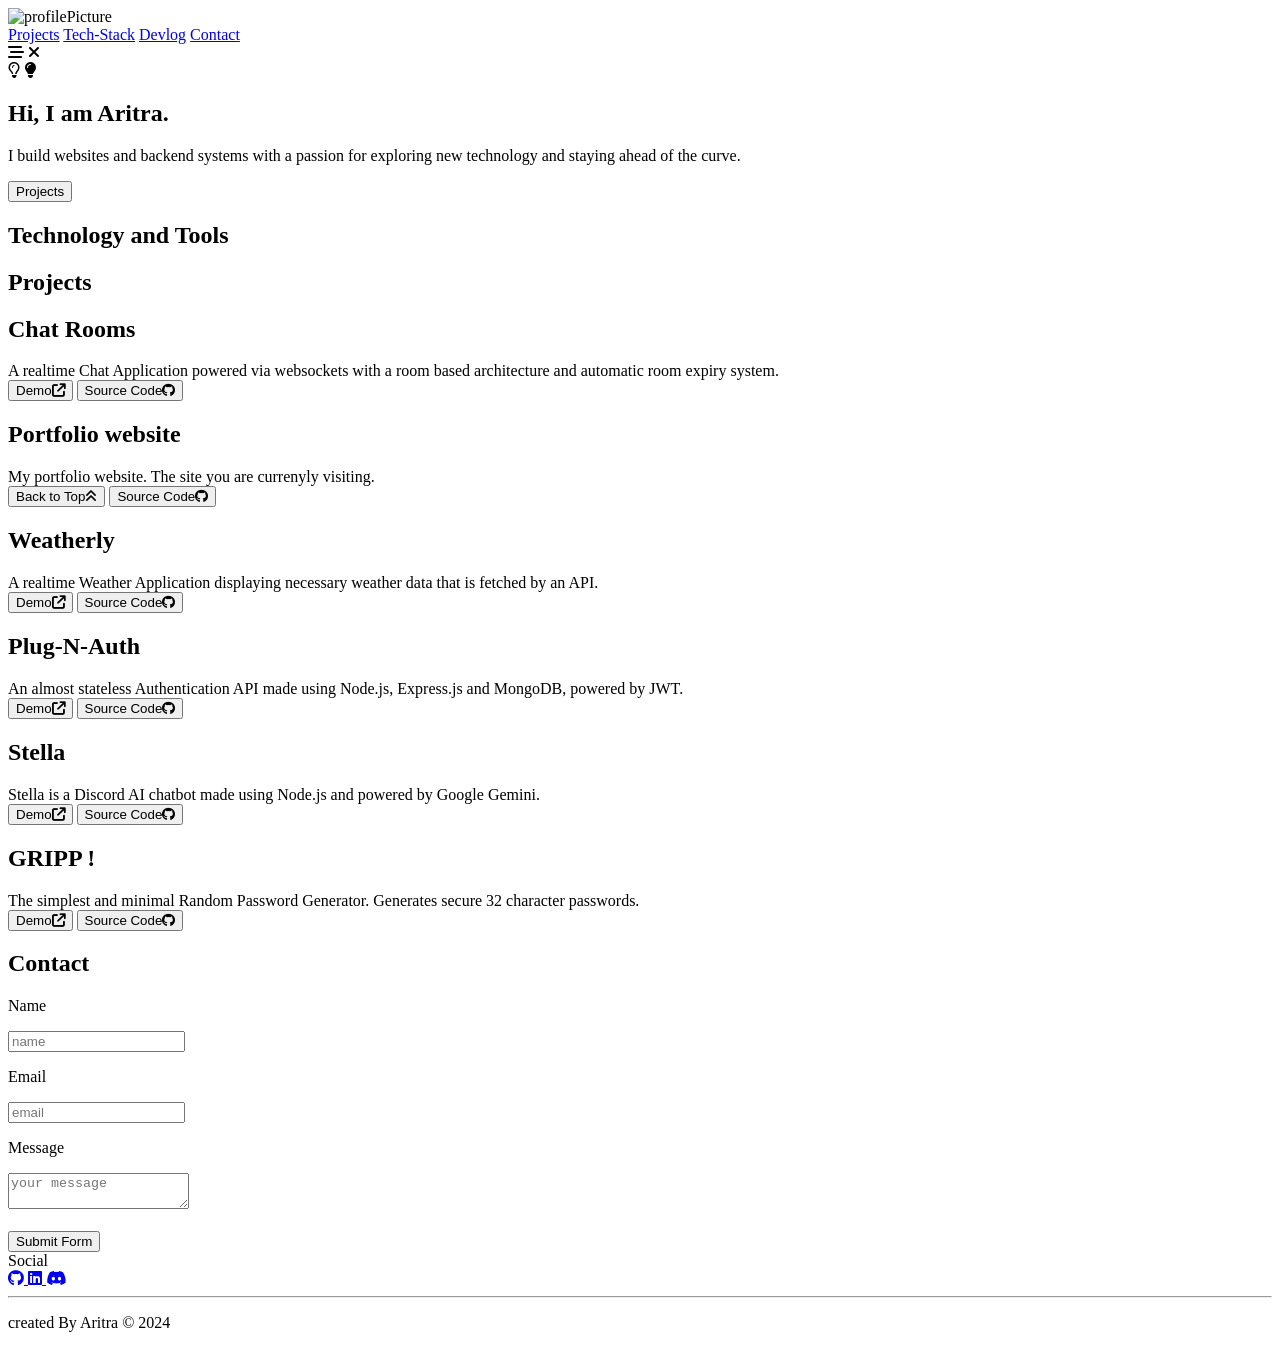
==== index.html @ 6e2c9b44 "Updated devlog link and readme.md" ====
<!DOCTYPE html>
<html lang="en">

<head>
    <meta charset="UTF-8">
    <meta name="viewport" content="width=device-width, initial-scale=1.0">
    <link rel="preconnect" href="https://fonts.googleapis.com">
    <link rel="preconnect" href="https://fonts.gstatic.com" crossorigin>
    <link href="https://fonts.googleapis.com/css2?family=Overpass:ital,wght@0,100..900;1,100..900&display=swap"
        rel="stylesheet">
    <link rel="preconnect" href="https://fonts.googleapis.com">
    <link rel="preconnect" href="https://fonts.gstatic.com" crossorigin>
    <link
        href="https://fonts.googleapis.com/css2?family=Karla:ital,wght@0,200..800;1,200..800&family=Source+Code+Pro:ital,wght@0,200..900;1,200..900&display=swap"
        rel="stylesheet">
    <link rel="stylesheet" href="https://cdnjs.cloudflare.com/ajax/libs/font-awesome/6.6.0/css/all.min.css"
        integrity="sha512-Kc323vGBEqzTmouAECnVceyQqyqdsSiqLQISBL29aUW4U/M7pSPA/gEUZQqv1cwx4OnYxTxve5UMg5GT6L4JJg=="
        crossorigin="anonymous" referrerpolicy="no-referrer" />
    <link rel="stylesheet" type='text/css' href="https://cdn.jsdelivr.net/gh/devicons/devicon@latest/devicon.min.css" />
    <link rel="icon" type="image/x-icon" href="./images/favicon.ico">
    <link rel="stylesheet" href="./styles/style.css">
    <link rel="stylesheet" href="./styles/home.css">
    <link rel="stylesheet" href="./styles/techStack.css">
    <link rel="stylesheet" href="./styles/projects.css">
    <link rel="stylesheet" href="./styles/contact.css">
    <title>Aritra's Portfolio</title>
</head>

<body>
    <div class="container">

        <header>
            <div class="navBar">

                <div class="profilePic">
                    <img src="./Luffy.jpg" alt="profilePicture" class="profilePicture">
                </div>

                <div class="navOptions">
                    <a href="#projects" class="navEl">Projects</a>
                    <a href="#techNtools" class="navEl">Tech-Stack</a>
                    <a href="https://devlog-nexus.bearblog.dev/" class="navEl">Devlog</a>
                    <a href="#contact" class="navEl">Contact</a>
                </div>

                <div class="RightSideElements">
                    <div class="navBarforSmallerScreens">
                        <i class="fa-solid fa-bars-staggered"></i>
                        <i class="fa-solid fa-xmark"></i>
                    </div>

                    <div class="modeButton">
                        <div class="switchButton">
                            <i class="fa-regular fa-lightbulb off-lightbulb"></i>
                            <i class="fa-solid fa-lightbulb on-lightbulb"></i>
                        </div>
                    </div>
                </div>
            </div>
        </header>

        <main>
            <section id="home" class="homeSection">
                <div class="heroSection">

                    <div class="intro">
                        <h1 class="intro">Hi, I am Aritra. </h1>
                    </div>

                    <p class="about">I build websites and backend systems with a passion for exploring new technology
                        and staying ahead of the curve.
                    </p>

                    <a href="#projects"><button class="projectsButton">Projects</button></a>

                    <div class="mouse"></div>
                </div>
            </section>

            <section id="techNtools" class="techStackSection">
                <div class="techStackHeading">
                    <h2>Technology and Tools</h2>
                    <div class="projectHeadingUnderline"></div>
                </div>

                <div class="techStackTiles">

                    <a href="https://developer.mozilla.org/en-US/docs/Web/JavaScript" target="_blank">
                        <div class="techStack">
                            <i class="devicon-javascript-plain colored"></i>
                        </div>
                    </a>

                    <a href="https://nodejs.org/en" target="_blank">
                        <div class="techStack">
                            <i class="devicon-nodejs-plain-wordmark colored"></i>
                        </div>
                    </a>

                    <a href="https://expressjs.com/" target="_blank">
                        <div class="techStack">
                            <i class="devicon-express-original colored"></i>
                        </div>
                    </a>

                    <a href="https://developer.mozilla.org/en-US/docs/Web/HTML" target="_blank">
                        <div class="techStack">
                            <i class="devicon-html5-plain colored"></i>
                        </div>
                    </a>

                    <a href="https://developer.mozilla.org/en-US/docs/Web/CSS" target="_blank">
                        <div class="techStack">
                            <i class="devicon-css3-plain colored"></i>
                        </div>
                    </a>

                    <a href="https://en.wikipedia.org/wiki/C_(programming_language)" target="_blank">
                        <div class="techStack">
                            <i class="devicon-c-plain colored"></i>
                        </div>
                    </a>

                    <a href="https://cplusplus.com/" target="_blank">
                        <div class="techStack">
                            <i class="devicon-cplusplus-plain colored"></i>
                        </div>
                    </a>

                    <a href="https://www.mongodb.com/" target="_blank">
                        <div class="techStack">
                            <i class="devicon-mongodb-plain colored"></i>
                        </div>
                    </a>

                    <a href="https://www.linux.com/what-is-linux/" target="_blank">
                        <div class="techStack">
                            <i class="devicon-linux-plain colored" style="color: #4d4d4d;"></i>
                        </div>
                    </a>

                    <a href="https://code.visualstudio.com/" target="_blank">
                        <div class="techStack">
                            <i class="devicon-vscode-plain colored"></i>
                        </div>
                    </a>

                    <a href="https://www.docker.com/" target="_blank">
                        <div class="techStack">
                            <i class="devicon-docker-plain colored"></i>
                        </div>
                    </a>

                    <a href="https://www.postman.com/" target="_blank">
                        <div class="techStack">
                            <i class="devicon-postman-plain colored"></i>
                        </div>
                    </a>

                </div>
            </section>

            <section id="projects" class="projectSection">

                <div class="projectHeading">
                    <h2>Projects</h2>
                    <div class="projectHeadingUnderline"></div>
                </div>

                <div class="projectTiles">

                    <div class="projectCard">
                        <div class="title">
                            <div class="projectLogo" style="background-image: url('./images/project-icons/chat-rooms.png');"></div>
                            <h2>Chat Rooms</h2>
                        </div>

                        <div class="description">
                            A realtime Chat Application powered via websockets with a room based architecture and
                            automatic room
                            expiry system.
                        </div>

                        <div class="builtUsing">
                            <i class="devicon-html5-plain tech"></i>
                            <i class="devicon-css3-plain tech"></i>
                            <i class="devicon-javascript-plain tech"></i>
                            <i class="devicon-nodejs-plain-wordmark tech"></i>
                            <i class="devicon-express-original tech"></i>
                            <i class="devicon-socketio-original tech"></i>
                            <i class="devicon-mongodb-plain tech"></i>
                        </div>

                        <div class="demoButtons">
                            <a href="https://chat-rooms-e9ev.onrender.com/" target="_blank"><button class="demo">Demo<i
                                        class="fa-solid fa-arrow-up-right-from-square openIcon"></i></button></a>
                            <a href="https://github.com/nexus949/chat-rooms" target="_blank"><button
                                    class="sourceCode">Source Code<i
                                        class="fa-brands fa-github githubIcon"></i></button></a>
                        </div>
                    </div>

                    <div class="projectCard">
                        <div class="title">
                            <div class="projectLogo" style="background-image: url('./images/project-icons/this-website.png');"></div>
                            <h2>Portfolio website</h2>
                        </div>

                        <div class="description">
                            My portfolio website. The site you are currenyly visiting.
                        </div>

                        <div class="builtUsing">
                            <i class="devicon-html5-plain tech"></i>
                            <i class="devicon-css3-plain tech"></i>
                            <i class="devicon-javascript-plain tech"></i>
                        </div>

                        <div class="demoButtons">
                            <a href="#"><button class="demo">Back to Top<i
                                        class="fa-solid fa-angles-up openIcon"></i></button></a>
                            <a href="https://github.com/nexus949/portfolio_website" target="_blank"><button
                                    class="sourceCode">Source Code<i
                                        class="fa-brands fa-github githubIcon"></i></button></a>
                        </div>
                    </div>

                    <div class="projectCard">
                        <div class="title">
                            <div class="projectLogo" style="background-image: url('./images/project-icons/weatherly.png');"></div>
                            <h2>Weatherly</h2>
                        </div>

                        <div class="description">
                            A realtime Weather Application displaying necessary weather data that is fetched by an API.
                        </div>

                        <div class="builtUsing">
                            <i class="devicon-html5-plain tech"></i>
                            <i class="devicon-css3-plain tech"></i>
                            <i class="devicon-javascript-plain tech"></i>
                        </div>

                        <div class="demoButtons">
                            <a href="https://nexus949.github.io/Weatherly/" target="_blank"><button class="demo">Demo<i
                                        class="fa-solid fa-arrow-up-right-from-square openIcon"></i></button></a>
                            <a href="https://github.com/nexus949/Weatherly" target="_blank"><button
                                    class="sourceCode">Source Code<i
                                        class="fa-brands fa-github githubIcon"></i></button></a>
                        </div>
                    </div>

                    <div class="projectCard">
                        <div class="title">
                            <div class="projectLogo" style="background-image: url('./images/project-icons/auth-monkey.png');"></div>
                            <h2>Plug-N-Auth</h2>
                        </div>

                        <div class="description">
                            An almost stateless Authentication API made using Node.js, Express.js and MongoDB, powered by JWT.
                        </div>

                        <div class="builtUsing">
                            <i class="devicon-javascript-plain tech"></i>
                            <i class="devicon-nodejs-plain-wordmark tech"></i>
                            <i class="devicon-express-original tech"></i>
                            <i class="devicon-mongodb-plain tech"></i>

                            <!-- <div class="under-construction-label">
                                Under Construction !
                           </div> -->
                        </div>

                        <div class="demoButtons">
                            <a href="https://plug-n-auth.onrender.com/" target="_blank"><button class="demo">Demo<i
                                        class="fa-solid fa-arrow-up-right-from-square openIcon"></i></button></a>
                            <a href="https://github.com/nexus949/Plug-N-Auth" target="_blank"><button
                                    class="sourceCode">Source Code<i
                                        class="fa-brands fa-github githubIcon"></i></button></a>
                        </div>
                    </div>

                    <div class="projectCard">
                        <div class="title">
                            <div class="projectLogo" style="background-image: url('./images/project-icons/stella.jpg'); background-size: contain; "></div>
                            <h2>Stella</h2>
                        </div>

                        <div class="description">
                            Stella is a Discord AI chatbot made using Node.js and powered by Google Gemini.
                        </div>

                        <div class="builtUsing">
                            <i class="devicon-javascript-plain tech"></i>
                            <i class="devicon-nodejs-plain-wordmark tech"></i>
                            <i class="devicon-google-plain tech"></i>
                            <i class="devicon-discordjs-plain tech"></i>
                        </div>

                        <div class="demoButtons">
                            <a href="https://invite-stella.vercel.app/" target="_blank"><button class="demo">Demo<i
                                        class="fa-solid fa-arrow-up-right-from-square openIcon"></i></button></a>
                            <a href="https://github.com/nexus949/Stella" target="_blank"><button
                                    class="sourceCode">Source Code<i
                                        class="fa-brands fa-github githubIcon"></i></button></a>
                        </div>
                    </div>

                    <div class="projectCard">
                        <div class="title">
                            <div class="projectLogo" style="background-image: url('./images/project-icons/gripp.png');"></div>
                            <h2>GRIPP !</h2>
                        </div>

                        <div class="description">
                            The simplest and minimal Random Password Generator. Generates secure 32 character passwords.
                        </div>

                        <div class="builtUsing">
                            <i class="devicon-html5-plain tech"></i>
                            <i class="devicon-css3-plain tech"></i>
                            <i class="devicon-javascript-plain tech"></i>
                        </div>

                        <div class="demoButtons">
                            <a href="https://gripp-lemon.vercel.app/" target="_blank"><button class="demo">Demo<i
                                        class="fa-solid fa-arrow-up-right-from-square openIcon"></i></button></a>
                            <a href="https://github.com/nexus949/GRIPP" target="_blank"><button
                                    class="sourceCode">Source Code<i
                                        class="fa-brands fa-github githubIcon"></i></button></a>
                        </div>
                    </div>
                </div>

            </section>

            <section id="contact" class="contactSection">
                <div class="contactHeading">
                    <h2>Contact</h2>
                    <div class="contactHeadingUnderline"></div>
                </div>

                <form class="submitForm" action="https://api.web3forms.com/submit" method="POST">

                    <!-- Replace with your Access Key -->
                    <input type="hidden" name="access_key" value="9135358c-d7f2-46c8-8341-586766185b43">

                    <!-- Form Inputs. Each input must have a name="" attribute -->

                    <div class="name">
                        <p>Name</p><input class="contactAreaInput inputField" type="text" name="name" placeholder="name"
                            autocomplete="off" required>
                    </div>
                    <div class="email">
                        <p>Email</p><input class="contactAreaInput inputField" type="email" name="email"
                            autocomplete="off" placeholder="email" required>
                    </div>
                    <div class="message">
                        <p>Message</p><textarea class="contactAreaText inputField" name="message" autocomplete="off"
                            placeholder="your message" required></textarea>
                    </div>

                    <!-- Honeypot Spam Protection -->
                    <input type="checkbox" name="botcheck" class="hidden" style="display: none;">

                    <!-- Custom Confirmation / Success Page -->
                    <!-- <input type="hidden" name="redirect" value="https://mywebsite.com/thanks.html"> -->

                    <br><button type="submit" class="subButton">Submit Form</button>

                </form>
            </section>
        </main>

        <footer>
            <div class="socials-div">

                <div class="socials-div">
                    <div class="socialHeading">Social</div>

                    <div class="socials">
                        <a href="https://github.com/nexus949" target="_blank" class="link">
                            <i class="fa-brands fa-github contact-github github"></i>
                        </a>
                        <a href="https://www.linkedin.com/in/aritrakarmakar09/" target="_blank" class="link">
                            <i class="fa-brands fa-linkedin linkedin"></i>
                        </a>
                        <a href="https://discord.gg/s9zxf5fs" target="_blank" class="link">
                            <i class="fa-brands fa-discord discord"></i>
                        </a>
                    </div>

                </div>

            </div>

            <div class="createdBy">
                <hr>
                <p class="createdByText">created By Aritra © 2024</p>
            </div>
        </footer>
    </div>

    <script defer src="./script.js"></script>
</body>

</html>
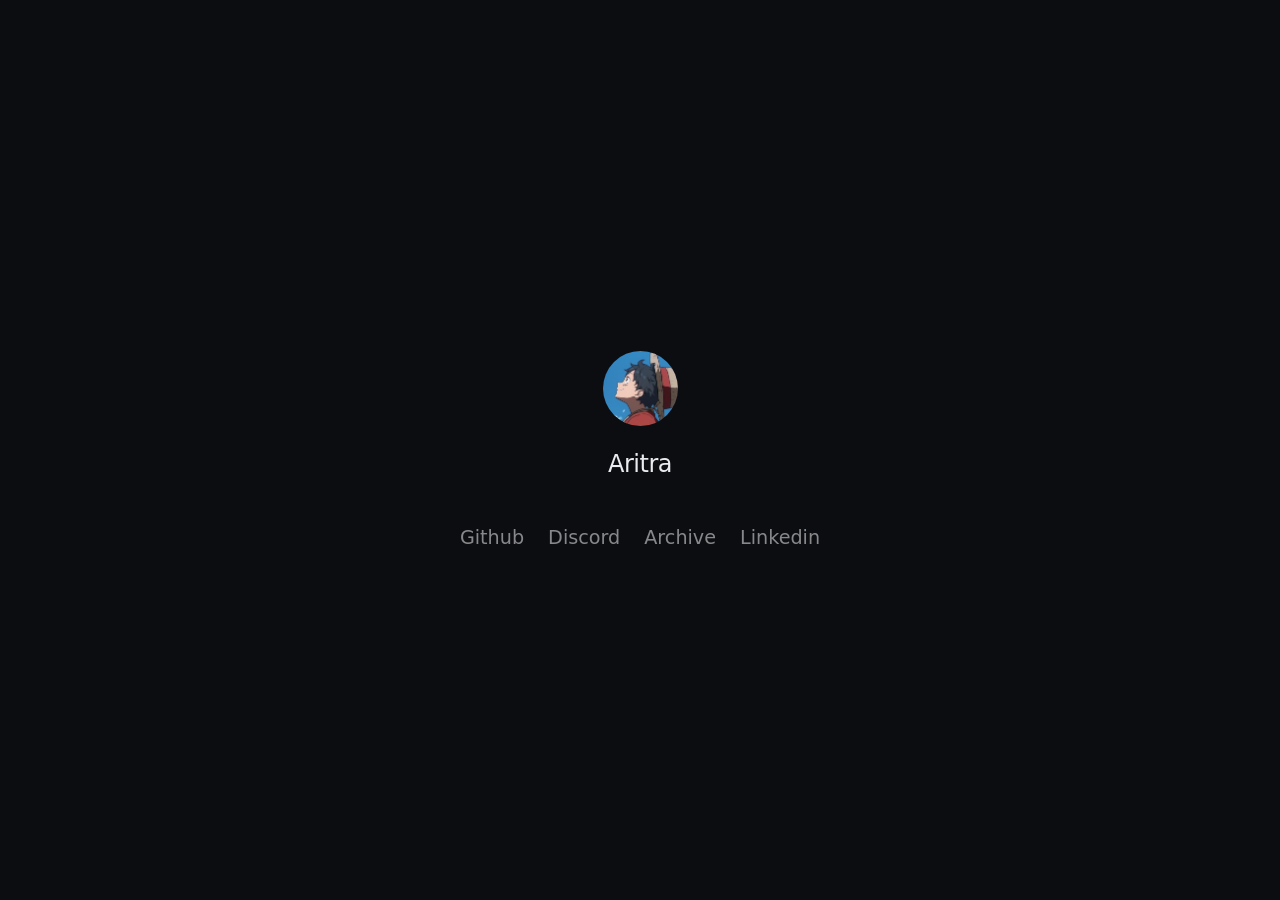
==== commit b40c5708: "Fully revamped website to be ultra minimalistic" ====
--- a/index.html
+++ b/index.html
@@ -1,407 +1,29 @@
 <!DOCTYPE html>
 <html lang="en">
-
 <head>
     <meta charset="UTF-8">
     <meta name="viewport" content="width=device-width, initial-scale=1.0">
-    <link rel="preconnect" href="https://fonts.googleapis.com">
-    <link rel="preconnect" href="https://fonts.gstatic.com" crossorigin>
-    <link href="https://fonts.googleapis.com/css2?family=Overpass:ital,wght@0,100..900;1,100..900&display=swap"
-        rel="stylesheet">
-    <link rel="preconnect" href="https://fonts.googleapis.com">
-    <link rel="preconnect" href="https://fonts.gstatic.com" crossorigin>
-    <link
-        href="https://fonts.googleapis.com/css2?family=Karla:ital,wght@0,200..800;1,200..800&family=Source+Code+Pro:ital,wght@0,200..900;1,200..900&display=swap"
-        rel="stylesheet">
-    <link rel="stylesheet" href="https://cdnjs.cloudflare.com/ajax/libs/font-awesome/6.6.0/css/all.min.css"
-        integrity="sha512-Kc323vGBEqzTmouAECnVceyQqyqdsSiqLQISBL29aUW4U/M7pSPA/gEUZQqv1cwx4OnYxTxve5UMg5GT6L4JJg=="
-        crossorigin="anonymous" referrerpolicy="no-referrer" />
-    <link rel="stylesheet" type='text/css' href="https://cdn.jsdelivr.net/gh/devicons/devicon@latest/devicon.min.css" />
-    <link rel="icon" type="image/x-icon" href="./images/favicon.ico">
-    <link rel="stylesheet" href="./styles/style.css">
-    <link rel="stylesheet" href="./styles/home.css">
-    <link rel="stylesheet" href="./styles/techStack.css">
-    <link rel="stylesheet" href="./styles/projects.css">
-    <link rel="stylesheet" href="./styles/contact.css">
-    <title>Aritra's Portfolio</title>
+    <link rel="stylesheet" href="style.css">
+    <link rel="icon" type="image/x-icon" href="assets/favicon.ico">
+    <title>Aritra</title>
 </head>
+<body>
 
-<body>
-    <div class="container">
+    <main>
+        <div class="center-area">
+            <div class="intro-area">
+                <img src="assets/Luffy.jpg" alt="pfp" class="pfp">
+                <h1 class="intro">Aritra</h1>
+            </div>
+            <div class="link-area">
+                <a href="https://github.com/NexusWasLost" target="_blank" rel="noopener noreferrer" class="exit-link">Github</a>
+                <a href="https://discord.gg/jJX4NXUkfz" target="_blank" rel="noopener noreferrer" class="exit-link">Discord</a>
+                <a href="https://nexus.bearblog.dev/" target="_blank" rel="noopener noreferrer" class="exit-link">Archive</a>
+                <a href="https://www.linkedin.com/in/aritrakarmakar09/" target="_blank" rel="noopener noreferrer" class="exit-link">Linkedin</a>
+            </div>
+        </div>
+    </main>
 
-        <header>
-            <div class="navBar">
-
-                <div class="profilePic">
-                    <img src="./Luffy.jpg" alt="profilePicture" class="profilePicture">
-                </div>
-
-                <div class="navOptions">
-                    <a href="#projects" class="navEl">Projects</a>
-                    <a href="#techNtools" class="navEl">Tech-Stack</a>
-                    <a href="https://devlog-nexus.bearblog.dev/" class="navEl">Devlog</a>
-                    <a href="#contact" class="navEl">Contact</a>
-                </div>
-
-                <div class="RightSideElements">
-                    <div class="navBarforSmallerScreens">
-                        <i class="fa-solid fa-bars-staggered"></i>
-                        <i class="fa-solid fa-xmark"></i>
-                    </div>
-
-                    <div class="modeButton">
-                        <div class="switchButton">
-                            <i class="fa-regular fa-lightbulb off-lightbulb"></i>
-                            <i class="fa-solid fa-lightbulb on-lightbulb"></i>
-                        </div>
-                    </div>
-                </div>
-            </div>
-        </header>
-
-        <main>
-            <section id="home" class="homeSection">
-                <div class="heroSection">
-
-                    <div class="intro">
-                        <h1 class="intro">Hi, I am Aritra. </h1>
-                    </div>
-
-                    <p class="about">I build websites and backend systems with a passion for exploring new technology
-                        and staying ahead of the curve.
-                    </p>
-
-                    <a href="#projects"><button class="projectsButton">Projects</button></a>
-
-                    <div class="mouse"></div>
-                </div>
-            </section>
-
-            <section id="techNtools" class="techStackSection">
-                <div class="techStackHeading">
-                    <h2>Technology and Tools</h2>
-                    <div class="projectHeadingUnderline"></div>
-                </div>
-
-                <div class="techStackTiles">
-
-                    <a href="https://developer.mozilla.org/en-US/docs/Web/JavaScript" target="_blank">
-                        <div class="techStack">
-                            <i class="devicon-javascript-plain colored"></i>
-                        </div>
-                    </a>
-
-                    <a href="https://nodejs.org/en" target="_blank">
-                        <div class="techStack">
-                            <i class="devicon-nodejs-plain-wordmark colored"></i>
-                        </div>
-                    </a>
-
-                    <a href="https://expressjs.com/" target="_blank">
-                        <div class="techStack">
-                            <i class="devicon-express-original colored"></i>
-                        </div>
-                    </a>
-
-                    <a href="https://developer.mozilla.org/en-US/docs/Web/HTML" target="_blank">
-                        <div class="techStack">
-                            <i class="devicon-html5-plain colored"></i>
-                        </div>
-                    </a>
-
-                    <a href="https://developer.mozilla.org/en-US/docs/Web/CSS" target="_blank">
-                        <div class="techStack">
-                            <i class="devicon-css3-plain colored"></i>
-                        </div>
-                    </a>
-
-                    <a href="https://en.wikipedia.org/wiki/C_(programming_language)" target="_blank">
-                        <div class="techStack">
-                            <i class="devicon-c-plain colored"></i>
-                        </div>
-                    </a>
-
-                    <a href="https://cplusplus.com/" target="_blank">
-                        <div class="techStack">
-                            <i class="devicon-cplusplus-plain colored"></i>
-                        </div>
-                    </a>
-
-                    <a href="https://www.mongodb.com/" target="_blank">
-                        <div class="techStack">
-                            <i class="devicon-mongodb-plain colored"></i>
-                        </div>
-                    </a>
-
-                    <a href="https://www.linux.com/what-is-linux/" target="_blank">
-                        <div class="techStack">
-                            <i class="devicon-linux-plain colored" style="color: #4d4d4d;"></i>
-                        </div>
-                    </a>
-
-                    <a href="https://code.visualstudio.com/" target="_blank">
-                        <div class="techStack">
-                            <i class="devicon-vscode-plain colored"></i>
-                        </div>
-                    </a>
-
-                    <a href="https://www.docker.com/" target="_blank">
-                        <div class="techStack">
-                            <i class="devicon-docker-plain colored"></i>
-                        </div>
-                    </a>
-
-                    <a href="https://www.postman.com/" target="_blank">
-                        <div class="techStack">
-                            <i class="devicon-postman-plain colored"></i>
-                        </div>
-                    </a>
-
-                </div>
-            </section>
-
-            <section id="projects" class="projectSection">
-
-                <div class="projectHeading">
-                    <h2>Projects</h2>
-                    <div class="projectHeadingUnderline"></div>
-                </div>
-
-                <div class="projectTiles">
-
-                    <div class="projectCard">
-                        <div class="title">
-                            <div class="projectLogo" style="background-image: url('./images/project-icons/chat-rooms.png');"></div>
-                            <h2>Chat Rooms</h2>
-                        </div>
-
-                        <div class="description">
-                            A realtime Chat Application powered via websockets with a room based architecture and
-                            automatic room
-                            expiry system.
-                        </div>
-
-                        <div class="builtUsing">
-                            <i class="devicon-html5-plain tech"></i>
-                            <i class="devicon-css3-plain tech"></i>
-                            <i class="devicon-javascript-plain tech"></i>
-                            <i class="devicon-nodejs-plain-wordmark tech"></i>
-                            <i class="devicon-express-original tech"></i>
-                            <i class="devicon-socketio-original tech"></i>
-                            <i class="devicon-mongodb-plain tech"></i>
-                        </div>
-
-                        <div class="demoButtons">
-                            <a href="https://chat-rooms-e9ev.onrender.com/" target="_blank"><button class="demo">Demo<i
-                                        class="fa-solid fa-arrow-up-right-from-square openIcon"></i></button></a>
-                            <a href="https://github.com/nexus949/chat-rooms" target="_blank"><button
-                                    class="sourceCode">Source Code<i
-                                        class="fa-brands fa-github githubIcon"></i></button></a>
-                        </div>
-                    </div>
-
-                    <div class="projectCard">
-                        <div class="title">
-                            <div class="projectLogo" style="background-image: url('./images/project-icons/this-website.png');"></div>
-                            <h2>Portfolio website</h2>
-                        </div>
-
-                        <div class="description">
-                            My portfolio website. The site you are currenyly visiting.
-                        </div>
-
-                        <div class="builtUsing">
-                            <i class="devicon-html5-plain tech"></i>
-                            <i class="devicon-css3-plain tech"></i>
-                            <i class="devicon-javascript-plain tech"></i>
-                        </div>
-
-                        <div class="demoButtons">
-                            <a href="#"><button class="demo">Back to Top<i
-                                        class="fa-solid fa-angles-up openIcon"></i></button></a>
-                            <a href="https://github.com/nexus949/portfolio_website" target="_blank"><button
-                                    class="sourceCode">Source Code<i
-                                        class="fa-brands fa-github githubIcon"></i></button></a>
-                        </div>
-                    </div>
-
-                    <div class="projectCard">
-                        <div class="title">
-                            <div class="projectLogo" style="background-image: url('./images/project-icons/weatherly.png');"></div>
-                            <h2>Weatherly</h2>
-                        </div>
-
-                        <div class="description">
-                            A realtime Weather Application displaying necessary weather data that is fetched by an API.
-                        </div>
-
-                        <div class="builtUsing">
-                            <i class="devicon-html5-plain tech"></i>
-                            <i class="devicon-css3-plain tech"></i>
-                            <i class="devicon-javascript-plain tech"></i>
-                        </div>
-
-                        <div class="demoButtons">
-                            <a href="https://nexus949.github.io/Weatherly/" target="_blank"><button class="demo">Demo<i
-                                        class="fa-solid fa-arrow-up-right-from-square openIcon"></i></button></a>
-                            <a href="https://github.com/nexus949/Weatherly" target="_blank"><button
-                                    class="sourceCode">Source Code<i
-                                        class="fa-brands fa-github githubIcon"></i></button></a>
-                        </div>
-                    </div>
-
-                    <div class="projectCard">
-                        <div class="title">
-                            <div class="projectLogo" style="background-image: url('./images/project-icons/auth-monkey.png');"></div>
-                            <h2>Plug-N-Auth</h2>
-                        </div>
-
-                        <div class="description">
-                            An almost stateless Authentication API made using Node.js, Express.js and MongoDB, powered by JWT.
-                        </div>
-
-                        <div class="builtUsing">
-                            <i class="devicon-javascript-plain tech"></i>
-                            <i class="devicon-nodejs-plain-wordmark tech"></i>
-                            <i class="devicon-express-original tech"></i>
-                            <i class="devicon-mongodb-plain tech"></i>
-
-                            <!-- <div class="under-construction-label">
-                                Under Construction !
-                           </div> -->
-                        </div>
-
-                        <div class="demoButtons">
-                            <a href="https://plug-n-auth.onrender.com/" target="_blank"><button class="demo">Demo<i
-                                        class="fa-solid fa-arrow-up-right-from-square openIcon"></i></button></a>
-                            <a href="https://github.com/nexus949/Plug-N-Auth" target="_blank"><button
-                                    class="sourceCode">Source Code<i
-                                        class="fa-brands fa-github githubIcon"></i></button></a>
-                        </div>
-                    </div>
-
-                    <div class="projectCard">
-                        <div class="title">
-                            <div class="projectLogo" style="background-image: url('./images/project-icons/stella.jpg'); background-size: contain; "></div>
-                            <h2>Stella</h2>
-                        </div>
-
-                        <div class="description">
-                            Stella is a Discord AI chatbot made using Node.js and powered by Google Gemini.
-                        </div>
-
-                        <div class="builtUsing">
-                            <i class="devicon-javascript-plain tech"></i>
-                            <i class="devicon-nodejs-plain-wordmark tech"></i>
-                            <i class="devicon-google-plain tech"></i>
-                            <i class="devicon-discordjs-plain tech"></i>
-                        </div>
-
-                        <div class="demoButtons">
-                            <a href="https://invite-stella.vercel.app/" target="_blank"><button class="demo">Demo<i
-                                        class="fa-solid fa-arrow-up-right-from-square openIcon"></i></button></a>
-                            <a href="https://github.com/nexus949/Stella" target="_blank"><button
-                                    class="sourceCode">Source Code<i
-                                        class="fa-brands fa-github githubIcon"></i></button></a>
-                        </div>
-                    </div>
-
-                    <div class="projectCard">
-                        <div class="title">
-                            <div class="projectLogo" style="background-image: url('./images/project-icons/gripp.png');"></div>
-                            <h2>GRIPP !</h2>
-                        </div>
-
-                        <div class="description">
-                            The simplest and minimal Random Password Generator. Generates secure 32 character passwords.
-                        </div>
-
-                        <div class="builtUsing">
-                            <i class="devicon-html5-plain tech"></i>
-                            <i class="devicon-css3-plain tech"></i>
-                            <i class="devicon-javascript-plain tech"></i>
-                        </div>
-
-                        <div class="demoButtons">
-                            <a href="https://gripp-lemon.vercel.app/" target="_blank"><button class="demo">Demo<i
-                                        class="fa-solid fa-arrow-up-right-from-square openIcon"></i></button></a>
-                            <a href="https://github.com/nexus949/GRIPP" target="_blank"><button
-                                    class="sourceCode">Source Code<i
-                                        class="fa-brands fa-github githubIcon"></i></button></a>
-                        </div>
-                    </div>
-                </div>
-
-            </section>
-
-            <section id="contact" class="contactSection">
-                <div class="contactHeading">
-                    <h2>Contact</h2>
-                    <div class="contactHeadingUnderline"></div>
-                </div>
-
-                <form class="submitForm" action="https://api.web3forms.com/submit" method="POST">
-
-                    <!-- Replace with your Access Key -->
-                    <input type="hidden" name="access_key" value="9135358c-d7f2-46c8-8341-586766185b43">
-
-                    <!-- Form Inputs. Each input must have a name="" attribute -->
-
-                    <div class="name">
-                        <p>Name</p><input class="contactAreaInput inputField" type="text" name="name" placeholder="name"
-                            autocomplete="off" required>
-                    </div>
-                    <div class="email">
-                        <p>Email</p><input class="contactAreaInput inputField" type="email" name="email"
-                            autocomplete="off" placeholder="email" required>
-                    </div>
-                    <div class="message">
-                        <p>Message</p><textarea class="contactAreaText inputField" name="message" autocomplete="off"
-                            placeholder="your message" required></textarea>
-                    </div>
-
-                    <!-- Honeypot Spam Protection -->
-                    <input type="checkbox" name="botcheck" class="hidden" style="display: none;">
-
-                    <!-- Custom Confirmation / Success Page -->
-                    <!-- <input type="hidden" name="redirect" value="https://mywebsite.com/thanks.html"> -->
-
-                    <br><button type="submit" class="subButton">Submit Form</button>
-
-                </form>
-            </section>
-        </main>
-
-        <footer>
-            <div class="socials-div">
-
-                <div class="socials-div">
-                    <div class="socialHeading">Social</div>
-
-                    <div class="socials">
-                        <a href="https://github.com/nexus949" target="_blank" class="link">
-                            <i class="fa-brands fa-github contact-github github"></i>
-                        </a>
-                        <a href="https://www.linkedin.com/in/aritrakarmakar09/" target="_blank" class="link">
-                            <i class="fa-brands fa-linkedin linkedin"></i>
-                        </a>
-                        <a href="https://discord.gg/s9zxf5fs" target="_blank" class="link">
-                            <i class="fa-brands fa-discord discord"></i>
-                        </a>
-                    </div>
-
-                </div>
-
-            </div>
-
-            <div class="createdBy">
-                <hr>
-                <p class="createdByText">created By Aritra © 2024</p>
-            </div>
-        </footer>
-    </div>
-
-    <script defer src="./script.js"></script>
+    <!-- <script src="script.js" defer></script> -->
 </body>
-
 </html>
--- a/style.css
+++ b/style.css
@@ -0,0 +1,113 @@
+* {
+    margin: 0;
+    padding: 0;
+    box-sizing: border-box;
+}
+
+:root {
+    --bg-color: #0b0d10;
+    --text-main: #eaeaf0;
+    --text-dim: #88888b;
+    --accent: #7c7cff;
+}
+
+html, body {
+    width: 100%;
+    height: 100%;
+    font-family:  "Inter", system-ui, -apple-system, sans-serif;
+    background: var(--bg-color);
+    color: var(--text-main);
+    -webkit-font-smoothing: antialiased;
+    overflow: hidden; /* Minimalist sites usually don't scroll if content is centered */
+}
+
+main {
+    height: 100%;
+    display: flex;
+    align-items: center;
+    justify-content: center;
+}
+
+.center-area {
+    display: flex;
+    flex-direction: column;
+    align-items: center;
+    gap: 3rem; /* More breathing room */
+}
+
+/* Profile Section */
+.intro-area {
+    display: flex;
+    flex-direction: column;
+    align-items: center;
+    gap: 1.5rem;
+}
+
+.pfp {
+    width: 75px;
+    height: 75px;
+    border-radius: 50%;
+    object-fit: cover;
+    filter: grayscale(20%); /* Optional: adds to the moody minimal vibe */
+    transition: filter 0.3s ease;
+    user-select: none;
+}
+
+.pfp:hover {
+    filter: grayscale(0%);
+}
+
+.intro {
+    font-size: 1.5rem; /* Smaller text is often more "minimal" than big loud text */
+    font-weight: 500;
+    letter-spacing: -0.02em;
+    color: var(--text-main);
+}
+
+/* Navigation Links */
+.link-area {
+    display: flex;
+    flex-direction: row; /* Horizontal layout feels lighter than vertical boxes */
+    gap: 1.5rem;
+    align-items: center;
+}
+
+.exit-link {
+    text-decoration: none;
+    color: var(--text-dim);
+    font-size: 1.2rem;
+    font-weight: 500;
+    transition: color 0.3s ease;
+    position: relative;
+}
+
+/* Subtle Hover Effect: No box, just color change or a tiny dot */
+.exit-link:hover {
+    color: var(--text-main);
+}
+
+/* Optional: Adds a small dot under the link on hover */
+.exit-link::after {
+    content: '';
+    position: absolute;
+    width: 8px;
+    height: 8px;
+    bottom: -8px;
+    left: 50%;
+    transform: translateX(-50%) scale(0);
+    background: var(--accent);
+    border-radius: 50%;
+    transition: transform 0.3s ease;
+}
+
+.exit-link:hover::after {
+    transform: translateX(-50%) scale(1);
+}
+
+/* Mobile Tweak */
+@media (max-width: 480px) {
+    .link-area {
+        flex-direction: column;
+        gap: 1rem;
+    }
+}
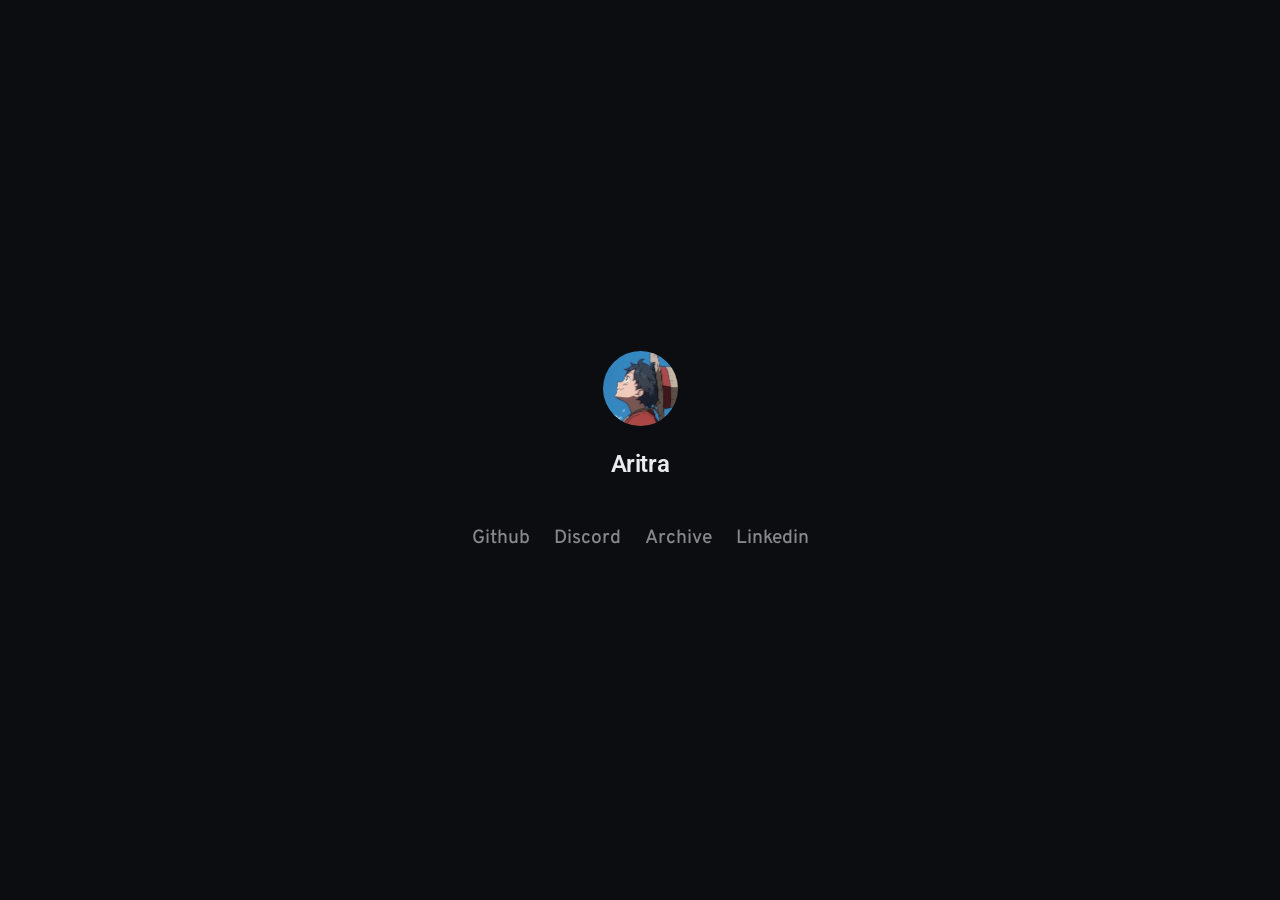
==== commit bf8ffbd7: "Changed fonts and tweaked mobile responsiveness" ====
--- a/index.html
+++ b/index.html
@@ -1,12 +1,19 @@
 <!DOCTYPE html>
 <html lang="en">
+
 <head>
     <meta charset="UTF-8">
     <meta name="viewport" content="width=device-width, initial-scale=1.0">
     <link rel="stylesheet" href="style.css">
     <link rel="icon" type="image/x-icon" href="assets/favicon.ico">
+    <link rel="preconnect" href="https://fonts.googleapis.com">
+    <link rel="preconnect" href="https://fonts.gstatic.com" crossorigin>
+    <link
+        href="https://fonts.googleapis.com/css2?family=Overpass:ital,wght@0,100..900;1,100..900&family=Roboto:ital,wght@0,100..900;1,100..900&display=swap"
+        rel="stylesheet">
     <title>Aritra</title>
 </head>
+
 <body>
 
     <main>
@@ -16,14 +23,19 @@
                 <h1 class="intro">Aritra</h1>
             </div>
             <div class="link-area">
-                <a href="https://github.com/NexusWasLost" target="_blank" rel="noopener noreferrer" class="exit-link">Github</a>
-                <a href="https://discord.gg/jJX4NXUkfz" target="_blank" rel="noopener noreferrer" class="exit-link">Discord</a>
-                <a href="https://nexus.bearblog.dev/" target="_blank" rel="noopener noreferrer" class="exit-link">Archive</a>
-                <a href="https://www.linkedin.com/in/aritrakarmakar09/" target="_blank" rel="noopener noreferrer" class="exit-link">Linkedin</a>
+                <a href="https://github.com/NexusWasLost" target="_blank" rel="noopener noreferrer"
+                    class="exit-link">Github</a>
+                <a href="https://discord.gg/jJX4NXUkfz" target="_blank" rel="noopener noreferrer"
+                    class="exit-link">Discord</a>
+                <a href="https://nexus.bearblog.dev/" target="_blank" rel="noopener noreferrer"
+                    class="exit-link">Archive</a>
+                <a href="https://www.linkedin.com/in/aritrakarmakar09/" target="_blank" rel="noopener noreferrer"
+                    class="exit-link">Linkedin</a>
             </div>
         </div>
     </main>
 
     <!-- <script src="script.js" defer></script> -->
 </body>
+
 </html>
--- a/style.css
+++ b/style.css
@@ -62,6 +62,8 @@
     font-weight: 500;
     letter-spacing: -0.02em;
     color: var(--text-main);
+    font-family:  "roboto", system-ui, -apple-system, sans-serif;
+    font-weight: 600;
 }
 
 /* Navigation Links */
@@ -79,6 +81,7 @@
     font-weight: 500;
     transition: color 0.3s ease;
     position: relative;
+    font-family: "Overpass", sans-serif;
 }
 
 /* Subtle Hover Effect: No box, just color change or a tiny dot */
@@ -109,5 +112,41 @@
     .link-area {
         flex-direction: column;
         gap: 1rem;
+        align-items: center;
+    }
+
+    .exit-link {
+        display: flex;
+        align-items: center;
+        justify-content: center;
+        width: fit-content; /* Dot stays next to text, not at screen edge */
+        position: relative;
+    }
+
+    .exit-link::after {
+        content: '';
+        position: absolute;
+
+        /* Anchor to the right of the text box */
+        left: 100%;
+        top: 50%;
+
+        /* This keeps it centered vertically while scaling from 0 to 1 */
+        transform: translateY(-50%) scale(0);
+        transform-origin: center;
+
+        margin-left: 10px;
+        width: 8px;
+        height: 8px;
+        background: var(--accent);
+        border-radius: 50%;
+        transition: transform 0.2s ease-out;
+        pointer-events: none; /* Prevents the dot from being clickable/blocking */
+    }
+
+    .exit-link:active::after,
+    .exit-link:hover::after {
+        /* Keep the Y centering and apply the scale */
+        transform: translateY(-50%) scale(1);
     }
 }
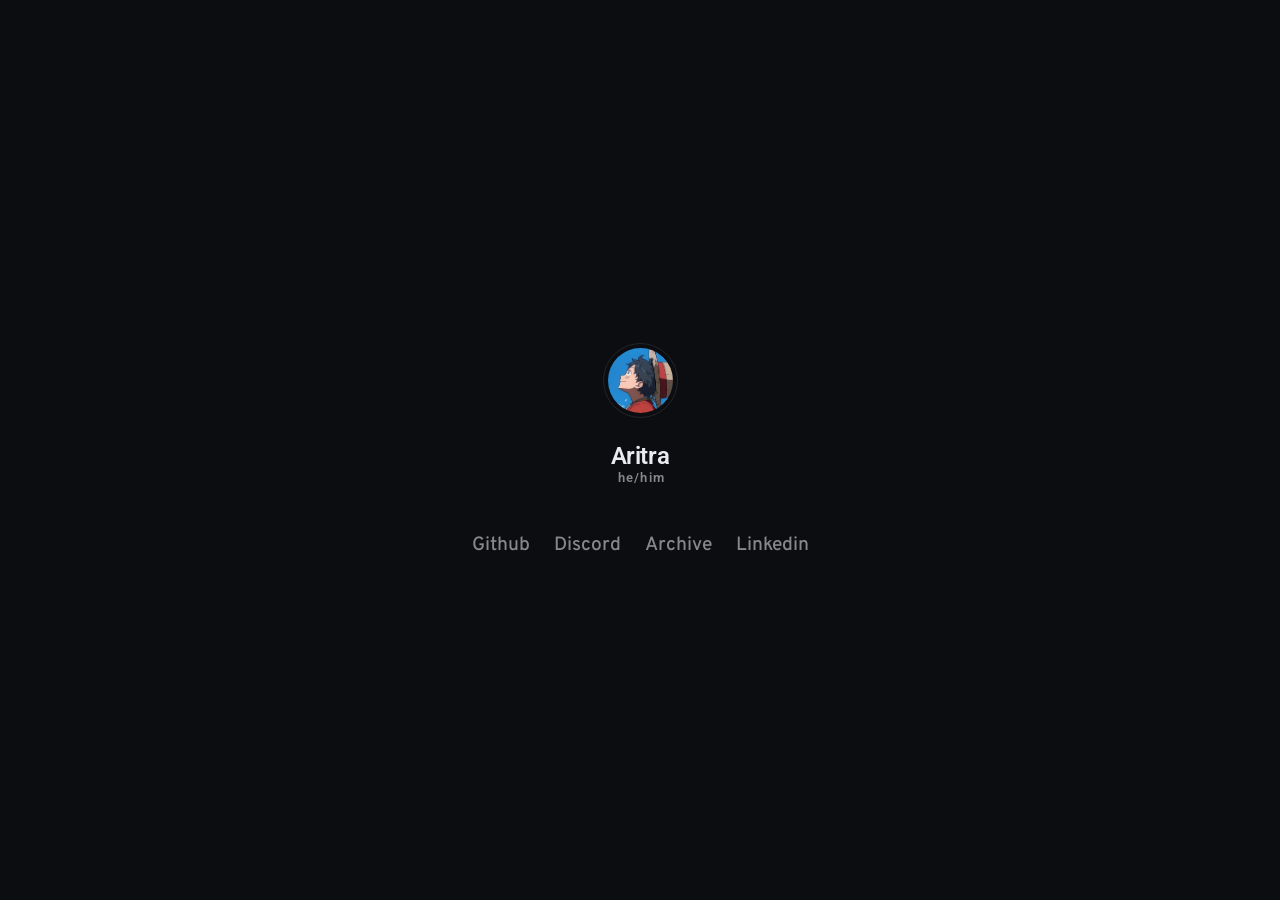
==== commit 0fe59799: "Added badge and intro text alignments" ====
--- a/index.html
+++ b/index.html
@@ -20,7 +20,10 @@
         <div class="center-area">
             <div class="intro-area">
                 <img src="assets/Luffy.jpg" alt="pfp" class="pfp">
-                <h1 class="intro">Aritra</h1>
+                <h1 class="intro">
+                    Aritra
+                    <span class="badge">he/him</span>
+                </h1>
             </div>
             <div class="link-area">
                 <a href="https://github.com/NexusWasLost" target="_blank" rel="noopener noreferrer"
--- a/style.css
+++ b/style.css
@@ -14,11 +14,11 @@
 html, body {
     width: 100%;
     height: 100%;
-    font-family:  "Inter", system-ui, -apple-system, sans-serif;
+    font-family: "Inter", system-ui, -apple-system, sans-serif;
     background: var(--bg-color);
     color: var(--text-main);
     -webkit-font-smoothing: antialiased;
-    overflow: hidden; /* Minimalist sites usually don't scroll if content is centered */
+    overflow: hidden;
 }
 
 main {
@@ -28,11 +28,25 @@
     justify-content: center;
 }
 
+/* Animations */
+@keyframes linkReveal {
+    from {
+        opacity: 0;
+        transform: translateY(20px);
+        filter: blur(10px);
+    }
+    to {
+        opacity: 1;
+        transform: translateY(0);
+        filter: blur(0);
+    }
+}
+
 .center-area {
     display: flex;
     flex-direction: column;
     align-items: center;
-    gap: 3rem; /* More breathing room */
+    gap: 3rem;
 }
 
 /* Profile Section */
@@ -48,9 +62,14 @@
     height: 75px;
     border-radius: 50%;
     object-fit: cover;
-    filter: grayscale(20%); /* Optional: adds to the moody minimal vibe */
+    filter: grayscale(20%);
     transition: filter 0.3s ease;
     user-select: none;
+    border: 1px solid rgba(255, 255, 255, 0.1);
+    padding: 4px;
+    opacity: 0;
+    animation: linkReveal 0.8s cubic-bezier(0.16, 1, 0.3, 1) forwards;
+    animation-delay: 0.1s;
 }
 
 .pfp:hover {
@@ -58,95 +77,107 @@
 }
 
 .intro {
-    font-size: 1.5rem; /* Smaller text is often more "minimal" than big loud text */
-    font-weight: 500;
+    font-family: "Roboto", system-ui, -apple-system, sans-serif;
+    font-size: 1.5rem;
+    text-align: center;
+    font-weight: 600;
     letter-spacing: -0.02em;
     color: var(--text-main);
-    font-family:  "roboto", system-ui, -apple-system, sans-serif;
-    font-weight: 600;
+    /* Reveal */
+    opacity: 0;
+    animation: linkReveal 0.8s cubic-bezier(0.16, 1, 0.3, 1) forwards;
+    animation-delay: 0.2s;
+}
+
+.badge {
+    font-family: "Roboto", system-ui, -apple-system, sans-serif;
+    font-size: 0.8rem;
+    display: block;
+    color: var(--text-dim);
+    letter-spacing: 0.1em;
+    text-align: center;
+    padding: 0 0 0 3px;
+    opacity: 0.8;
+    transition: all 0.3s ease;
+    user-select: none;
+    animation: linkReveal 0.8s cubic-bezier(0.16, 1, 0.3, 1) forwards;
+    animation-delay: 0.2s;
 }
 
 /* Navigation Links */
 .link-area {
     display: flex;
-    flex-direction: row; /* Horizontal layout feels lighter than vertical boxes */
+    flex-direction: row;
     gap: 1.5rem;
     align-items: center;
 }
 
 .exit-link {
+    position: relative;
     text-decoration: none;
     color: var(--text-dim);
+    font-family: "Overpass", sans-serif;
     font-size: 1.2rem;
     font-weight: 500;
-    transition: color 0.3s ease;
-    position: relative;
-    font-family: "Overpass", sans-serif;
+    opacity: 0;
+    transition: color 0.3s ease, transform 0.3s ease;
+    animation: linkReveal 0.8s cubic-bezier(0.16, 1, 0.3, 1) forwards;
 }
 
-/* Subtle Hover Effect: No box, just color change or a tiny dot */
 .exit-link:hover {
     color: var(--text-main);
+    transform: translateY(-2px);
 }
 
-/* Optional: Adds a small dot under the link on hover */
+/* Desktop Dot */
 .exit-link::after {
     content: '';
     position: absolute;
     width: 8px;
     height: 8px;
-    bottom: -8px;
+    bottom: -12px;
     left: 50%;
     transform: translateX(-50%) scale(0);
     background: var(--accent);
     border-radius: 50%;
-    transition: transform 0.3s ease;
+    transition: transform 0.3s cubic-bezier(0.16, 1, 0.3, 1);
 }
 
 .exit-link:hover::after {
     transform: translateX(-50%) scale(1);
 }
 
+/* Staggering */
+.exit-link:nth-child(1) { animation-delay: 0.4s; }
+.exit-link:nth-child(2) { animation-delay: 0.5s; }
+.exit-link:nth-child(3) { animation-delay: 0.6s; }
+.exit-link:nth-child(4) { animation-delay: 0.7s; }
+
 /* Mobile Tweak */
 @media (max-width: 480px) {
     .link-area {
         flex-direction: column;
         gap: 1rem;
-        align-items: center;
     }
 
     .exit-link {
         display: flex;
         align-items: center;
         justify-content: center;
-        width: fit-content; /* Dot stays next to text, not at screen edge */
-        position: relative;
+        width: fit-content;
     }
 
     .exit-link::after {
-        content: '';
-        position: absolute;
-
-        /* Anchor to the right of the text box */
         left: 100%;
         top: 50%;
-
-        /* This keeps it centered vertically while scaling from 0 to 1 */
+        bottom: auto;
+        margin-left: 10px;
         transform: translateY(-50%) scale(0);
-        transform-origin: center;
-
-        margin-left: 10px;
-        width: 8px;
-        height: 8px;
-        background: var(--accent);
-        border-radius: 50%;
-        transition: transform 0.2s ease-out;
-        pointer-events: none; /* Prevents the dot from being clickable/blocking */
+        pointer-events: none;
     }
 
     .exit-link:active::after,
     .exit-link:hover::after {
-        /* Keep the Y centering and apply the scale */
         transform: translateY(-50%) scale(1);
     }
 }
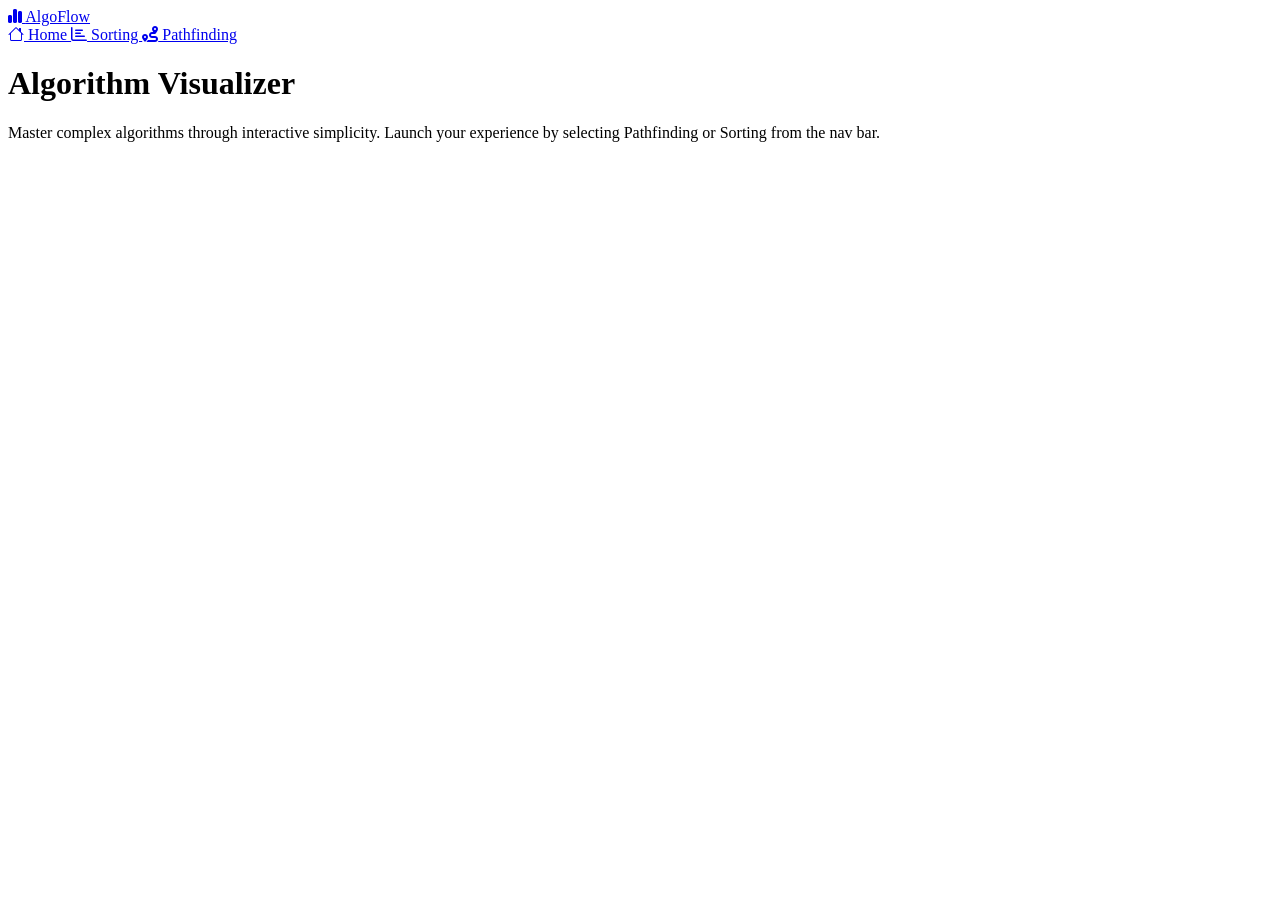
==== commit 7ec8eb59: "Something" ====
--- a/index.html
+++ b/index.html
@@ -1,44 +1,56 @@
-<!DOCTYPE html>
+<!doctype html>
 <html lang="en">
+  <head>
+    <meta charset="UTF-8" />
+    <meta name="viewport" content="width=device-width, initial-scale=1.0" />
+    <title>Algorithm Visualizer</title>
+    <link rel="stylesheet" href="../css/nav.css" />
+    <link rel="stylesheet" href="../css/style.css" />
+    <link
+      rel="stylesheet"
+      href="https://cdnjs.cloudflare.com/ajax/libs/font-awesome/6.5.1/css/all.min.css"
+    />
+    <link
+      rel="stylesheet"
+      href="https://cdn.jsdelivr.net/npm/bootstrap-icons@1.11.3/font/bootstrap-icons.css"
+    />
+  </head>
+  <body>
+    <nav>
+      <a href="index.html" class="logo-link">
+        <div class="logo">
+          <i class="fa-solid fa-chart-simple"></i>
+          <span class="logo-name">AlgoFlow</span>
+        </div>
+      </a>
 
-<head>
-    <meta charset="UTF-8">
-    <meta name="viewport" content="width=device-width, initial-scale=1.0">
-    <link rel="stylesheet" href="style.css">
-    <link rel="icon" type="image/x-icon" href="assets/favicon.ico">
-    <link rel="preconnect" href="https://fonts.googleapis.com">
-    <link rel="preconnect" href="https://fonts.gstatic.com" crossorigin>
-    <link
-        href="https://fonts.googleapis.com/css2?family=Overpass:ital,wght@0,100..900;1,100..900&family=Roboto:ital,wght@0,100..900;1,100..900&display=swap"
-        rel="stylesheet">
-    <title>Aritra</title>
-</head>
+      <div class="nav-links">
+        <div id="nav-box"></div>
+        <a href="index.html" id="home">
+          <i class="bi bi-house"></i> Home
+        </a>
+        <a href="sorting.html" id="sort">
+          <i class="fa-regular fa-chart-bar custom-rotate"></i> Sorting
+        </a>
+        <a href="pathfinding.html" id="pFind">
+          <i class="fa-solid fa-route"></i> Pathfinding
+        </a>
+      </div>
+    </nav>
 
-<body>
+    <main class="hero">
+      <div class="text-content">
+        <h1>Algorithm Visualizer</h1>
+        <p class="hero-description">
+          Master complex algorithms through interactive simplicity. Launch your
+          experience by selecting <span>Pathfinding</span> or
+          <span>Sorting</span> from the nav bar.
+        </p>
+      </div>
 
-    <main>
-        <div class="center-area">
-            <div class="intro-area">
-                <img src="assets/Luffy.jpg" alt="pfp" class="pfp">
-                <h1 class="intro">
-                    Aritra
-                    <span class="badge">he/him</span>
-                </h1>
-            </div>
-            <div class="link-area">
-                <a href="https://github.com/NexusWasLost" target="_blank" rel="noopener noreferrer"
-                    class="exit-link">Github</a>
-                <a href="https://discord.gg/jJX4NXUkfz" target="_blank" rel="noopener noreferrer"
-                    class="exit-link">Discord</a>
-                <a href="https://nexus.bearblog.dev/" target="_blank" rel="noopener noreferrer"
-                    class="exit-link">Archive</a>
-                <a href="https://www.linkedin.com/in/aritrakarmakar09/" target="_blank" rel="noopener noreferrer"
-                    class="exit-link">Linkedin</a>
-            </div>
-        </div>
+      <div id="bgBarContainer"></div>
+      <div id="barContainer"></div>
     </main>
-
-    <!-- <script src="script.js" defer></script> -->
-</body>
-
+    <script src="../javascript/script.js"></script>
+  </body>
 </html>
